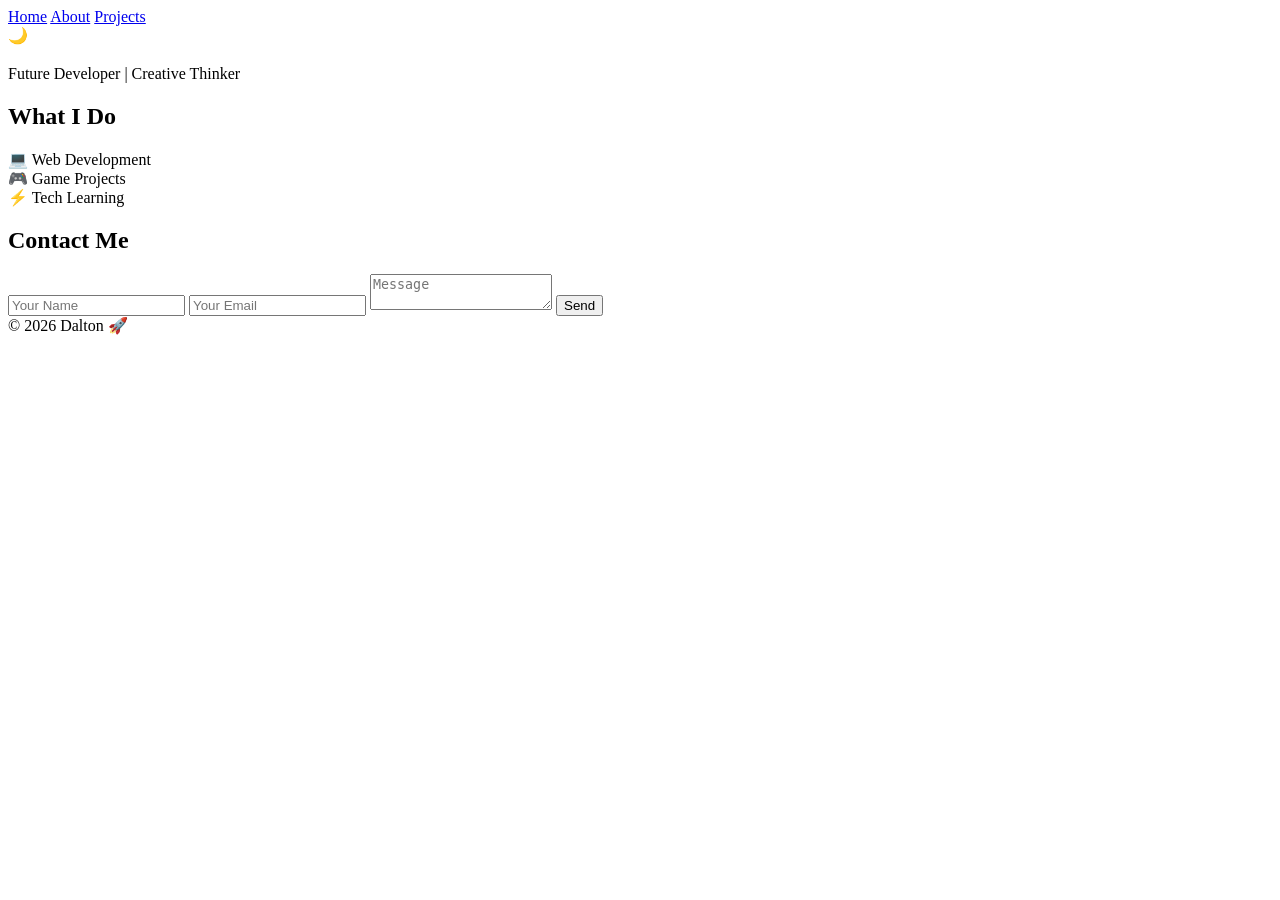
==== index.html @ 070fdc09 "Update index.html" ====
<!DOCTYPE html>
<html>
<head>
  <title>Dalton | Portfolio</title>
  <link rel="stylesheet" href="style.css">
</head>
<body>

<nav>
  <a href="index.html">Home</a>
  <a href="about.html">About</a>
  <a href="projects.html">Projects</a>
</nav>

<div class="toggle" onclick="toggleMode()">🌙</div>

<section class="hero">
  <h1 id="typing" class="typing"></h1>
  <p>Future Developer | Creative Thinker</p>
</section>

<section class="fade">
  <h2>What I Do</h2>
  <div class="cards">
    <div class="card">💻 Web Development</div>
    <div class="card">🎮 Game Projects</div>
    <div class="card">⚡ Tech Learning</div>
  </div>
</section>

<section class="fade contact">
  <h2>Contact Me</h2>
  <input type="text" placeholder="Your Name">
  <input type="email" placeholder="Your Email">
  <textarea placeholder="Message"></textarea>
  <button class="btn">Send</button>
</section>

<footer>© 2026 Dalton 🚀</footer>

<script src="script.js"></script>
</body>
</html>
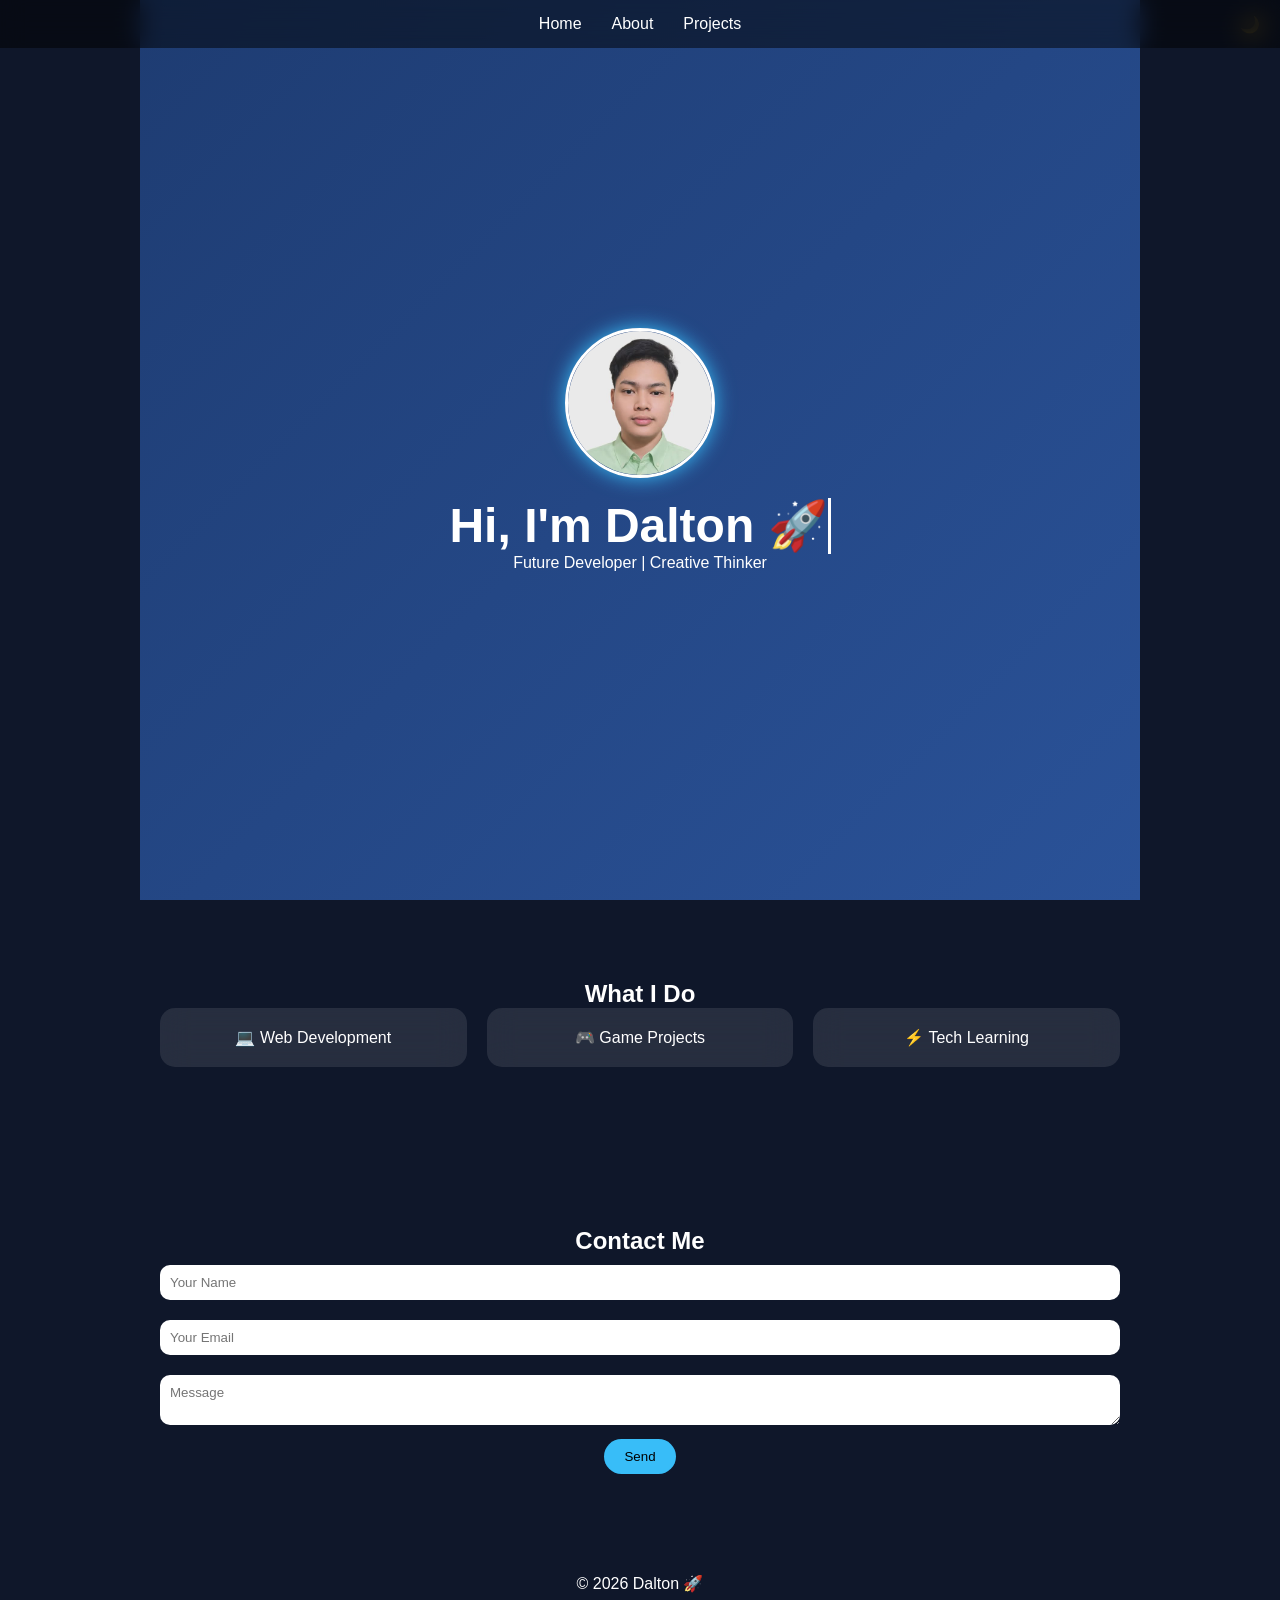
==== commit 0b8a4eb2: "Update index.html" ====
--- a/index.html
+++ b/index.html
@@ -15,6 +15,9 @@
 <div class="toggle" onclick="toggleMode()">🌙</div>
 
 <section class="hero">
+  <!-- PROFILE IMAGE -->
+  <img src="profile.jpg" class="profile">
+
   <h1 id="typing" class="typing"></h1>
   <p>Future Developer | Creative Thinker</p>
 </section>
--- a/style.css
+++ b/style.css
@@ -0,0 +1,147 @@
+/* RESET */
+* {
+  margin: 0;
+  padding: 0;
+  box-sizing: border-box;
+  font-family: 'Poppins', sans-serif;
+  transition: 0.3s;
+}
+
+/* BODY THEMES */
+body {
+  background: #0f172a;
+  color: white;
+}
+
+body.light {
+  background: #f1f5f9;
+  color: #111;
+}
+
+/* NAVBAR */
+nav {
+  position: fixed;
+  width: 100%;
+  top: 0;
+  backdrop-filter: blur(12px);
+  background: rgba(0,0,0,0.5);
+  display: flex;
+  justify-content: center;
+  padding: 15px;
+  z-index: 1000;
+}
+
+nav a {
+  margin: 0 15px;
+  text-decoration: none;
+  color: white;
+}
+
+body.light nav {
+  background: rgba(255,255,255,0.6);
+}
+
+body.light nav a {
+  color: black;
+}
+
+/* TOGGLE BUTTON */
+.toggle {
+  position: fixed;
+  right: 20px;
+  top: 15px;
+  cursor: pointer;
+}
+
+/* HERO */
+.hero {
+  height: 100vh;
+  display: flex;
+  flex-direction: column;
+  justify-content: center;
+  align-items: center;
+  background: linear-gradient(135deg, #1e3c72, #2a5298);
+  text-align: center;
+}
+
+/* PROFILE IMAGE */
+.profile {
+  width: 150px;
+  height: 150px;
+  border-radius: 50%;
+  margin-bottom: 20px;
+  object-fit: cover;
+  border: 3px solid white;
+  box-shadow: 0 0 20px #38bdf8;
+}
+
+.hero h1 {
+  font-size: 3rem;
+}
+
+.typing {
+  border-right: 3px solid;
+  white-space: nowrap;
+  overflow: hidden;
+}
+
+/* SECTIONS */
+section {
+  padding: 80px 20px;
+  max-width: 1000px;
+  margin: auto;
+  text-align: center;
+}
+
+/* CARDS */
+.cards {
+  display: grid;
+  grid-template-columns: repeat(auto-fit, minmax(250px, 1fr));
+  gap: 20px;
+}
+
+.card {
+  padding: 20px;
+  border-radius: 15px;
+  backdrop-filter: blur(15px);
+  background: rgba(255,255,255,0.1);
+}
+
+.card:hover {
+  transform: scale(1.05);
+}
+
+/* BUTTON */
+.btn {
+  padding: 10px 20px;
+  border-radius: 20px;
+  background: #38bdf8;
+  border: none;
+  cursor: pointer;
+}
+
+/* ANIMATION */
+.fade {
+  opacity: 0;
+  transform: translateY(20px);
+}
+
+.fade.show {
+  opacity: 1;
+  transform: translateY(0);
+}
+
+/* CONTACT */
+.contact input, .contact textarea {
+  width: 100%;
+  margin: 10px 0;
+  padding: 10px;
+  border-radius: 10px;
+  border: none;
+}
+
+/* FOOTER */
+footer {
+  text-align: center;
+  padding: 20px;
+}
